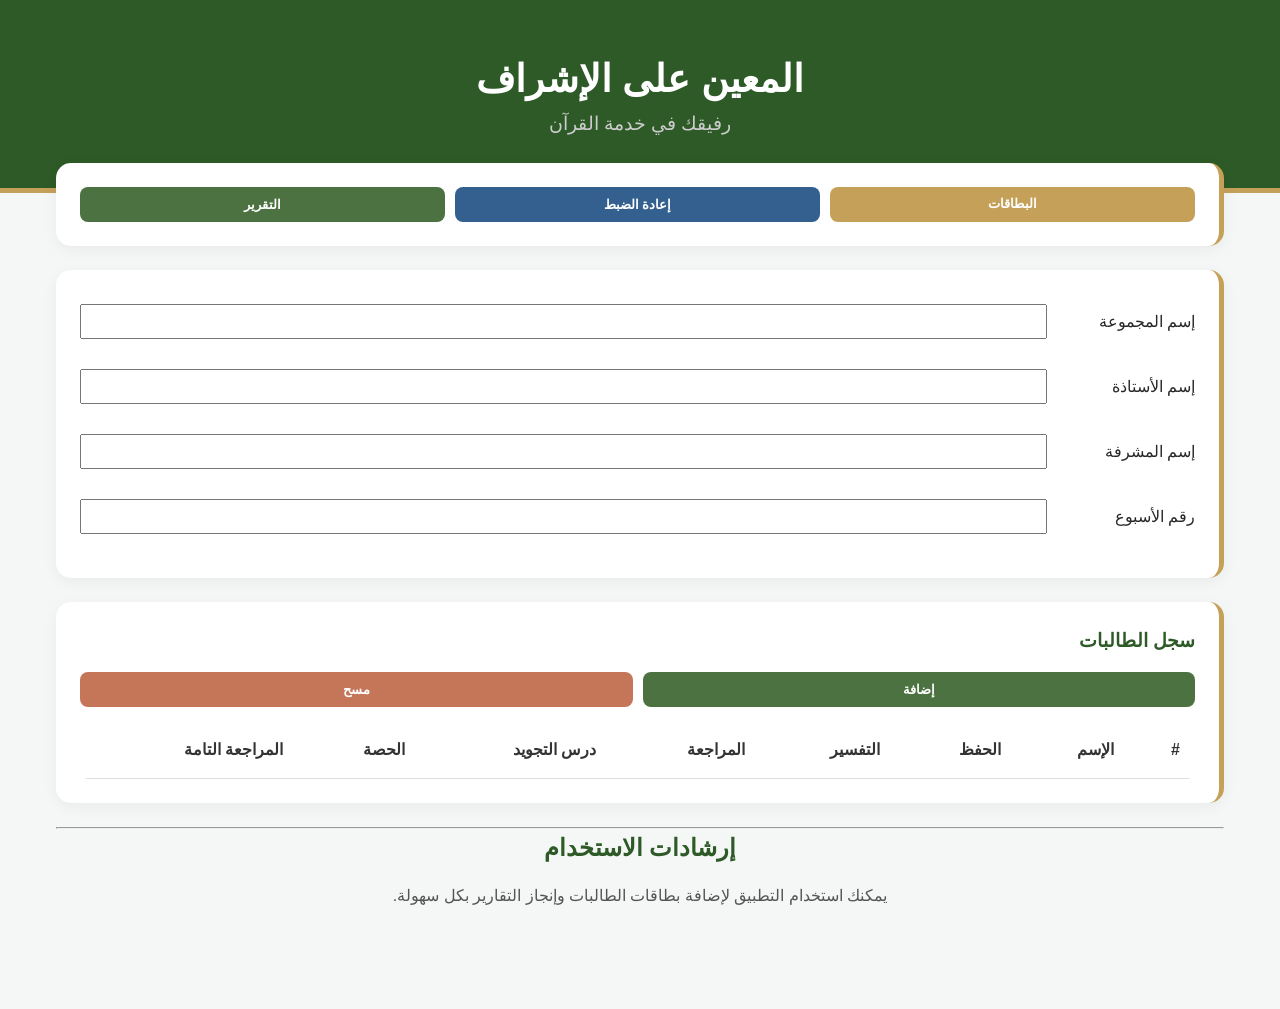
==== index.html @ 9bb84ff9 "Add files via upload" ====
<!DOCTYPE html>
<html lang="ar" dir="rtl">
<head>
    <meta charset="UTF-8">
    <meta name="viewport" content="width=device-width, initial-scale=1.0">
    <link rel="stylesheet" href="css/main.css">
    <link rel="manifest" href="manifest.json">
    <title>المعين - الصفحة الرئيسية</title>
</head>
<body>

    <header class="main-header">
        <h1 class="app-name"> المعين على الإشراف</h1>
        <p class="slogan">رفيقك في خدمة القرآن</p>
    </header>

    <main class="container">
        <!-- buttons container card -->
        <section class="feature-card">
            <div class="feature-info btns-container">
                <a href="cards.html" class="btn cards-link">البطاقات</a>
                <button class="btn refresh-btn" id="refresh-btn">إعادة الضبط</button>
                <button onclick="document.getElementById('copyReport').showModal()" class="btn copy-btn" >التقرير</button>
            </div>
        </section>
        <!-- inputs section -->
        <section class="feature-card inputs-container">
            <div class="feature-info">
                <div class="input-container">
                    <label class="label" for="group-name">إسم المجموعة</label>
                    <input type="text" id="group-name">
                </div>
                <div class="input-container">
                    <label for="teacher" class="label" >إسم الأستاذة</label>
                    <input type="text" id="teacher">
                </div>
                <div class="input-container">
                    <label for="admin" class="label">إسم المشرفة</label>
                    <input type="text" id="admin">
                </div>
                <div class="input-container">
                    <label for="week" class="label">رقم الأسبوع</label>
                    <input type="number" id="week">
                </div>
            </div>
        </section>
        <!-- logs section -->
        <section class="feature-card" id="listView">
            <div class="feature-info">
                <h3> سجل الطالبات</h3>
                <div class="btns-container">
                    <button class="btn add-btn" onclick="document.getElementById('entryModal').showModal()">إضافة</button>
                    <button class="btn clear-btn"  id="clear-table">مسح</button>
                </div>
                <div class="table-container" style="margin-top: 15px;">
                    <table id="logTable">
                        <thead>
                            <tr><th>#</th><th>الإسم</th><th>الحفظ</th><th>التفسير</th><th>المراجعة</th><th>درس التجويد</th><th>الحصة</th><th>المراجعة التامة</th></tr>
                        </thead>
                        <tbody id="tableBody">
                        </tbody>
                    </table>
                </div>                

            </div>
        </section>

        <hr class="divider">

        <section class="how-to-use">
            <a href="#"><h2>إرشادات الاستخدام</h2></a>
            <p>يمكنك استخدام التطبيق لإضافة بطاقات الطالبات وإنجاز التقارير بكل سهولة.</p>
            <button id="install-btn" style="display:none;" class="install-btn">تثبيت التطبيق</button>
        </section>
    </main>

    <!-- Add New Student -->
    <dialog id="entryModal">
        <h3>طالبة جديدة</h3>
        <input type="text" id="name" placeholder=" إسم الطالبة">
        <button class="btn add-btn " style="margin-bottom: 10px;" onclick="addStudent()">حفظ</button>
        <button class="btn close-btn"  onclick="document.getElementById('entryModal').close()">إلغاء</button>
    </dialog> 

    <dialog id="copyReport">
        <div class="copy-report-header">
            <button class="btn close-btn" style="width: fit-content;" onclick="document.getElementById('copyReport').close()" >X</button>
            <h3>المرجو الضغط على نوعية التقرير المراد إنجازها للنسخ.</h3>
        </div>
        <button class="btn copy-btn" onclick="document.getElementById('copyReport').close()" id="copy-btn" style="margin-top: 15px;">تقرير أسبوعي</button>
        <button class="btn refresh-btn" onclick="document.getElementById('copyReport').close()" style="margin-top: 15px;" >تقرير المعسكر</button>
    </dialog>
    <!-- Student Card -->
    <div id="detailView" class="hidden feature-card">
        <button class="btn back-btn"  onclick="showList()">←</button>
        <div class="detail-card">
            <h3>بطاقة الطالبة</h3>

            <div>
                <!-- Tafsir and hifz and review to be not editable -->
                <p class="dContainer"><strong>الإسم :</strong> <input type="text" id="dName"></p>
                <p class="dContainer"><strong>الحفظ :</strong> <input type="number" id="dHifz"></p>
                <p class="dContainer"><strong>التفسير :</strong> <input type="number" id="dTafsir"></p>
                <p class="dContainer"><strong>المراجعة :</strong> <input type="number" id="dReview"></p>
                <p class="dContainer"><strong>الحصة :</strong> <input type="number" id="dCourse"></p>
                <p class="dContainer"><strong>درس التجويد :</strong> <input type="number" id="dTajwid"></p>
                <!-- Catch Up Elements -->

                 <h4>إستدراك الطالبة:</h4>
                 <hr>
                <p class="dContainer"><strong>الحفظ :</strong> <input type="number" id="dHifzCatchUp"></p>
                <p class="dContainer"><strong>التفسير :</strong> <input type="number" id="dTafsirCatchUp"></p>
                <p class="dContainer"><strong>المراجعة :</strong> <input type="number" id="dReviewCatchUp"></p>
                <p class="dContainer"><strong> درس التجويد :</strong> <input type="number" id="dTajwidCatchUp"></p>
            </div>

            <div class="btn-container">
                <div class="btn add-btn" style="margin-top: 15px;" id="save-btn">حفظ التغييرات</div>
                <div class="btn clear-btn" style="margin-top: 15px;" id="delete-btn">حذف الطالبة</div>
            </div>

        </div>
    </div>

    <script src="js/main.js"></script>
</body>
</html>
---- css/main.css ----
:root {
    --primary-green: #2d5a27;
    --bg-light-green: #4b7240;
    --primary-green-transparent: #2d5a271d;
    --light-green: #e8f5e9;
    --gold: #c5a059;
    --gold-transparent: #dbc08f27;
    --text-dark: #333;
    --bg-dark: #282828;
    --bg-color: #f4f7f6;
    --bg-white: #ddd;
    --warning: #c57659;
    --blue: #007BFF;
    --light-blue: #34608f;
    --shadow: rgba(0,0,0,0.05);
}

* {
    box-sizing: border-box;
    margin: 0;
    padding: 0;
    font-family: 'Segoe UI', Tahoma, Geneva, Verdana, sans-serif;
}

body {
    background-color: var(--bg-color);
    color: var(--text-dark);
    line-height: 1.6;
}

.main-header {
    background-color: var(--primary-green);
    color: white;
    padding: 3rem 1rem;
    text-align: center;
    border-bottom: 5px solid var(--gold);
}

.app-name {
    font-size: 2.4rem;
    font-weight: bold;
}

.container {
    max-width: 1200px;
    margin: -30px auto 20px;
    padding: 0 1rem;
}

.feature-card {
    background: white;
    border-radius: 15px;
    padding: 1.5rem;
    margin-bottom: 1.5rem;
    box-shadow: 0 4px 15px var(--shadow);
    border-right: 5px solid var(--gold);
}

.feature-card h3 {
    color: var(--primary-green);
    margin-bottom: 1rem;
}
h4{
    color: var(--gold);
    margin-top: 10px;
}
a{
    text-decoration: none;
}

.slogan{
    font-size: 1.2rem;
    color: #ccc;

}

.how-to-use {
    text-align: center;
    padding-bottom: 3rem;
}

.how-to-use h2 {
    color: var(--primary-green);
    margin-bottom: 1rem;
}

.how-to-use p {
    margin-bottom: 2rem;
    color: #555;
}

.install-btn {
    background-color: var(--primary-green);
    color: white;
    border: none;
    padding: 12px 40px;
    border-radius: 25px;
    font-size: 1.1rem;
    cursor: pointer;
    box-shadow: 0 4px 10px var(--primary-green-transparent);
    transition: transform 0.2s, background-color 0.2s;
}

.install-btn:hover {
    background-color: #1e3d1a;
    transform: scale(1.05);
}


.links-container{
    display: flex;
    justify-content: space-between;
    align-items: center;
}
.links-container span a {
    text-decoration: none;
    color: #c5a059;
}
/* new */
.btns-container{
    display: flex;
    justify-content: center;
    align-items: center;
    gap: 10px;
}
a{
    text-decoration: none;
}
.btn{
    height: 35px;
    width: 100%;
    border: none;
    border-radius: 8px;
    color: white;
    font-weight: bold;
    font-size: 0.8rem;
    display: flex;
    justify-content: center;
    align-items: center;
    cursor: pointer;
}
.refresh-btn{
    background-color: var(--light-blue);
}
.copy-btn, .add-btn{
    background-color: var(--bg-light-green);
}
.clear-btn{
    background-color: var(--warning);
}
.cards-link{
    background-color: var(--gold);
}
.input-container{
    display: flex;
    justify-content: center;
    align-items: center;
    gap: 10px;
    margin-bottom: 10px;
}
.label{
    width: 160px;
    color: var(--bg-dark);
}

/* Table Styling */
.table-container { 
    width: 100%; 
    overflow-x: auto; 
    background: white; 
    border-radius: 8px; 

}
table { 
    width: 100%; 
    /* min-width: 400px;  */
    border-collapse: collapse; 
}
th, td { 
    border-bottom: 1px solid #ddd; 
    padding: 15px; 
    text-align: right; 
    cursor: pointer; 

}
tr:hover {  
    background-color: #f9f9f9; 
}
.cell{
    font-size: 0.7rem;
    min-width: 100px;
}

/* Modal & UI */
dialog { 
    border: none;
    border: 5px solid var(--warning);
    border-radius: 12px; 
    width: 90%; 
    max-width: 400px; 
    padding: 20px; 
    margin: auto;
}
input { 
    height: 35px;
    width: 100%; 
    padding: 12px; 
    margin: 10px 0; 
    box-sizing: border-box; 
}
.close-btn{
    border: none;
    background-color: transparent;
    color: #c57659;
    font-size: 1rem;
    font-weight: 600;
    cursor: pointer;
}

.hidden { 
    display: none; 
}

#detailView{
    width: 60%;
    max-width: 1000px;
    min-width: 345px;
    margin: auto;
    margin-bottom: 30px;
    position: relative;
}
#detailView input{
    width: 50% !important;
    /* max-width: 190px; */
} 
 .dContainer{
    display: flex;
    align-items: center;
    justify-content: space-between;
    margin-left: 10px;
    gap: 10px;
 }
.detail-card strong{
    width: fit-content;
}
.back-btn{
    background-color: transparent;
    color: #007BFF;
    position: absolute;
    top: 1.5rem;
    left: 10%;
    padding: 0;
    width: fit-content;
    overflow-x: visible;
}
.copy-report-header{
    display: flex;
    justify-content: space-between;
    gap: 20px;
    align-items: start;
}
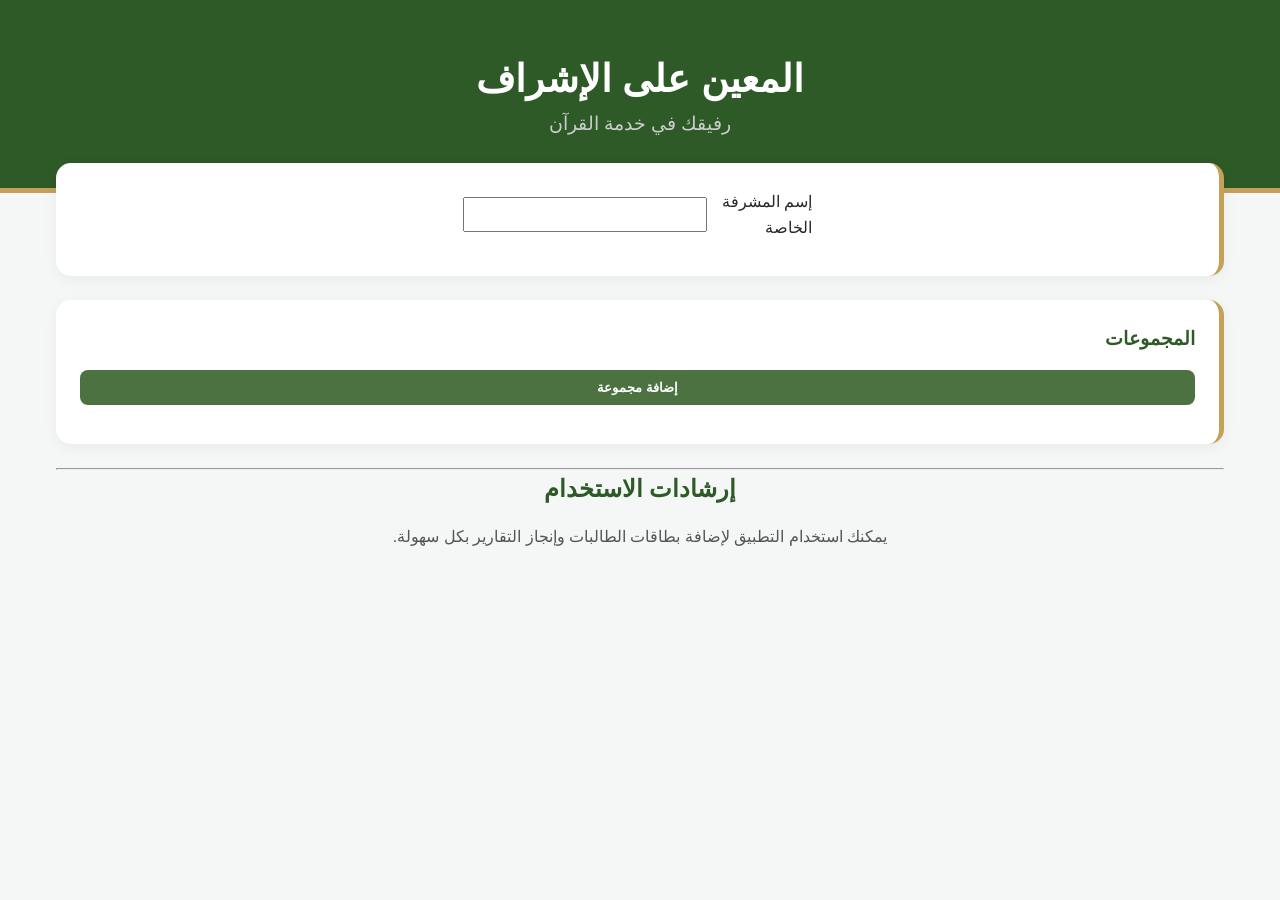
==== commit 78535d1b: "Update index.html" ====
--- a/index.html
+++ b/index.html
@@ -3,8 +3,8 @@
 <head>
     <meta charset="UTF-8">
     <meta name="viewport" content="width=device-width, initial-scale=1.0">
-    <link rel="stylesheet" href="css/main.css">
-    <link rel="manifest" href="manifest.json">
+    <link rel="stylesheet" href="css/home.css">
+    <link rel="manifest" href="manifest.json"> 
     <title>المعين - الصفحة الرئيسية</title>
 </head>
 <body>
@@ -15,51 +15,23 @@
     </header>
 
     <main class="container">
-        <!-- buttons container card -->
         <section class="feature-card">
             <div class="feature-info btns-container">
-                <a href="cards.html" class="btn cards-link">البطاقات</a>
-                <button class="btn refresh-btn" id="refresh-btn">إعادة الضبط</button>
-                <button onclick="document.getElementById('copyReport').showModal()" class="btn copy-btn" >التقرير</button>
-            </div>
-        </section>
-        <!-- inputs section -->
-        <section class="feature-card inputs-container">
-            <div class="feature-info">
                 <div class="input-container">
-                    <label class="label" for="group-name">إسم المجموعة</label>
-                    <input type="text" id="group-name">
-                </div>
-                <div class="input-container">
-                    <label for="teacher" class="label" >إسم الأستاذة</label>
-                    <input type="text" id="teacher">
-                </div>
-                <div class="input-container">
-                    <label for="admin" class="label">إسم المشرفة</label>
-                    <input type="text" id="admin">
-                </div>
-                <div class="input-container">
-                    <label for="week" class="label">رقم الأسبوع</label>
-                    <input type="number" id="week">
+                    <label class="label" for="admin-name">إسم المشرفة الخاصة</label>
+                    <input type="text" id="admin-name">
                 </div>
             </div>
         </section>
-        <!-- logs section -->
+
+        <!-- Groups section -->
         <section class="feature-card" id="listView">
             <div class="feature-info">
-                <h3> سجل الطالبات</h3>
+                <h3> المجموعات</h3>
                 <div class="btns-container">
-                    <button class="btn add-btn" onclick="document.getElementById('entryModal').showModal()">إضافة</button>
-                    <button class="btn clear-btn"  id="clear-table">مسح</button>
+                    <button class="btn add-btn" onclick="document.getElementById('addGroupModal').showModal()">إضافة مجموعة</button>
                 </div>
-                <div class="table-container" style="margin-top: 15px;">
-                    <table id="logTable">
-                        <thead>
-                            <tr><th>#</th><th>الإسم</th><th>الحفظ</th><th>التفسير</th><th>المراجعة</th><th>درس التجويد</th><th>الحصة</th><th>المراجعة التامة</th></tr>
-                        </thead>
-                        <tbody id="tableBody">
-                        </tbody>
-                    </table>
+                <div class="groups-container cards-grid" id="groupsContainer" style="margin-top: 15px;">
                 </div>                
 
             </div>
@@ -74,54 +46,18 @@
         </section>
     </main>
 
-    <!-- Add New Student -->
-    <dialog id="entryModal">
-        <h3>طالبة جديدة</h3>
-        <input type="text" id="name" placeholder=" إسم الطالبة">
-        <button class="btn add-btn " style="margin-bottom: 10px;" onclick="addStudent()">حفظ</button>
-        <button class="btn close-btn"  onclick="document.getElementById('entryModal').close()">إلغاء</button>
+    <!-- Add New Group -->
+    <dialog id="addGroupModal">
+        <button class="btn close-btn"  onclick="document.getElementById('addGroupModal').close()">X</button>
+        <h3>مجموعة جديدة</h3>
+        <input type="text" id="group-name" placeholder=" إسم المجموعة">
+        <input type="text" id="teacher-name" placeholder=" إسم أستاذة">
+        <button class="btn add-btn " id="addGroupBtn" style="margin-bottom: 10px;" onclick="document.getElementById('addGroupModal').close()">حفظ</button>
     </dialog> 
 
-    <dialog id="copyReport">
-        <div class="copy-report-header">
-            <button class="btn close-btn" style="width: fit-content;" onclick="document.getElementById('copyReport').close()" >X</button>
-            <h3>المرجو الضغط على نوعية التقرير المراد إنجازها للنسخ.</h3>
-        </div>
-        <button class="btn copy-btn" onclick="document.getElementById('copyReport').close()" id="copy-btn" style="margin-top: 15px;">تقرير أسبوعي</button>
-        <button class="btn refresh-btn" onclick="document.getElementById('copyReport').close()" style="margin-top: 15px;" >تقرير المعسكر</button>
-    </dialog>
-    <!-- Student Card -->
-    <div id="detailView" class="hidden feature-card">
-        <button class="btn back-btn"  onclick="showList()">←</button>
-        <div class="detail-card">
-            <h3>بطاقة الطالبة</h3>
 
-            <div>
-                <!-- Tafsir and hifz and review to be not editable -->
-                <p class="dContainer"><strong>الإسم :</strong> <input type="text" id="dName"></p>
-                <p class="dContainer"><strong>الحفظ :</strong> <input type="number" id="dHifz"></p>
-                <p class="dContainer"><strong>التفسير :</strong> <input type="number" id="dTafsir"></p>
-                <p class="dContainer"><strong>المراجعة :</strong> <input type="number" id="dReview"></p>
-                <p class="dContainer"><strong>الحصة :</strong> <input type="number" id="dCourse"></p>
-                <p class="dContainer"><strong>درس التجويد :</strong> <input type="number" id="dTajwid"></p>
-                <!-- Catch Up Elements -->
 
-                 <h4>إستدراك الطالبة:</h4>
-                 <hr>
-                <p class="dContainer"><strong>الحفظ :</strong> <input type="number" id="dHifzCatchUp"></p>
-                <p class="dContainer"><strong>التفسير :</strong> <input type="number" id="dTafsirCatchUp"></p>
-                <p class="dContainer"><strong>المراجعة :</strong> <input type="number" id="dReviewCatchUp"></p>
-                <p class="dContainer"><strong> درس التجويد :</strong> <input type="number" id="dTajwidCatchUp"></p>
-            </div>
 
-            <div class="btn-container">
-                <div class="btn add-btn" style="margin-top: 15px;" id="save-btn">حفظ التغييرات</div>
-                <div class="btn clear-btn" style="margin-top: 15px;" id="delete-btn">حذف الطالبة</div>
-            </div>
-
-        </div>
-    </div>
-
-    <script src="js/main.js"></script>
+    <script src="js/home.js"></script>
 </body>
-</html>+</html>
--- a/css/home.css
+++ b/css/home.css
@@ -0,0 +1,304 @@
+:root {
+    --primary-green: #2d5a27;
+    --bg-light-green: #4b7240;
+    --primary-green-transparent: #2d5a271d;
+    --light-green: #e8f5e9;
+    --gold: #c5a059;
+    --gold-transparent: #dbc08f27;
+    --text-dark: #333;
+    --bg-dark: #282828;
+    --bg-color: #f4f7f6;
+    --bg-white: #ddd;
+    --warning: #c57659;
+    --blue: #007BFF;
+    --light-blue: #34608f;
+    --shadow: rgba(0,0,0,0.05);
+}
+
+* {
+    box-sizing: border-box;
+    margin: 0;
+    padding: 0;
+    font-family: 'Segoe UI', Tahoma, Geneva, Verdana, sans-serif;
+}
+
+body {
+    background-color: var(--bg-color);
+    color: var(--text-dark);
+    line-height: 1.6;
+}
+
+.main-header {
+    background-color: var(--primary-green);
+    color: white;
+    padding: 3rem 1rem;
+    text-align: center;
+    border-bottom: 5px solid var(--gold);
+}
+
+.app-name {
+    font-size: 2.4rem;
+    font-weight: bold;
+}
+
+.container {
+    max-width: 1200px;
+    margin: -30px auto 20px;
+    padding: 0 1rem;
+}
+
+.feature-card {
+    background: white;
+    border-radius: 15px;
+    padding: 1.5rem;
+    margin-bottom: 1.5rem;
+    box-shadow: 0 4px 15px var(--shadow);
+    border-right: 5px solid var(--gold);
+}
+
+.feature-card h3 {
+    color: var(--primary-green);
+    margin-bottom: 1rem;
+}
+h4{
+    color: var(--gold);
+    margin-top: 10px;
+}
+a{
+    text-decoration: none;
+}
+
+.slogan{
+    font-size: 1.2rem;
+    color: #ccc;
+
+}
+
+.how-to-use {
+    text-align: center;
+    padding-bottom: 3rem;
+}
+
+.how-to-use h2 {
+    color: var(--primary-green);
+    margin-bottom: 1rem;
+}
+
+.how-to-use p {
+    margin-bottom: 2rem;
+    color: #555;
+}
+
+.install-btn {
+    background-color: var(--primary-green);
+    color: white;
+    border: none;
+    padding: 12px 40px;
+    border-radius: 25px;
+    font-size: 1.1rem;
+    cursor: pointer;
+    box-shadow: 0 4px 10px var(--primary-green-transparent);
+    transition: transform 0.2s, background-color 0.2s;
+}
+
+.install-btn:hover {
+    background-color: #1e3d1a;
+    transform: scale(1.05);
+}
+
+/* new */
+.btns-container{
+    display: flex;
+    justify-content: center;
+    align-items: center;
+    gap: 10px;
+}
+a{
+    text-decoration: none;
+}
+.btn{
+    height: 35px;
+    width: 100%;
+    border: none;
+    border-radius: 8px;
+    color: white;
+    font-weight: bold;
+    font-size: 0.8rem;
+    display: flex;
+    justify-content: center;
+    align-items: center;
+    cursor: pointer;
+}
+.add-btn{
+    background-color: var(--bg-light-green);
+}
+.input-container{
+    display: flex;
+    justify-content: center;
+    align-items: center;
+    gap: 10px;
+    margin-bottom: 10px;
+}
+.label{
+    color: var(--bg-dark);
+}
+
+
+
+/* Modal & UI */
+dialog { 
+    border: none;
+    border: 5px solid var(--warning);
+    border-radius: 12px; 
+    width: 90%; 
+    max-width: 400px; 
+    padding: 20px; 
+    margin: auto;
+}
+input { 
+    height: 35px;
+    width: 100%; 
+    padding: 12px; 
+    margin: 10px 0; 
+    box-sizing: border-box; 
+}
+.close-btn{
+    border: none;
+    background-color: transparent;
+    color: #c57659;
+    font-size: 1rem;
+    font-weight: 600;
+    cursor: pointer;
+    width: fit-content;
+    margin-right: 10px;
+
+}
+.group-btn{
+    border: none;
+    background-color: transparent;
+    color: var(--primary-green);
+    font-size: 1rem;
+    font-weight: 600;
+    width: 100%;
+    cursor: pointer;
+}
+.hidden { 
+    display: none; 
+}
+.groups-container{
+    display: grid;
+    grid-template-columns: 1fr 1fr 1fr 1fr;
+    max-width: 1200px;
+    gap: 20px;
+    margin: 5px auto;
+}
+.card-container{
+    display: flex;
+    justify-content: center;
+    align-items: center;
+    gap: 15px;
+    box-shadow: 0 4px 15px var(--shadow);
+    border-radius: 8px;
+    padding: 10px;
+    border-right: 4px solid var(--gold);
+    border-bottom: 4px solid var(--gold);
+}
+.cards-grid {
+    display: grid;
+    grid-template-columns: repeat(auto-fill, minmax(280px, 1fr));
+    gap: 1.5rem;
+    max-width: 1200px;
+    margin: 0 auto;
+}
+.group-card {
+    position: relative;
+    background-color: #ffffff;
+    border-radius: 12px;
+    border-top: 5px solid var(--primary-green);
+    box-shadow: 0 4px 12px var(--shadow);
+    padding: 2.25rem 1.5rem 1.5rem 1.5rem;
+    display: flex;
+    flex-direction: column;
+    gap: 1rem;
+    transition: transform 0.2s ease, box-shadow 0.2s ease;
+}
+
+.group-card:hover {
+    transform: translateY(-4px);
+    box-shadow: 0 8px 20px rgba(0, 0, 0, 0.1);
+}
+
+/* Close Button Styling */
+.close-btn {
+    position: absolute;
+    top: 10px;
+    left: 12px;
+    background: transparent;
+    border: none;
+    color: var(--warning);
+    font-size: 1.2rem;
+    font-weight: bold;
+    cursor: pointer;
+    width: 28px;
+    height: 28px;
+    border-radius: 50%;
+    display: flex;
+    align-items: center;
+    justify-content: center;
+    transition: background-color 0.2s ease, color 0.2s ease;
+}
+
+.close-btn:hover {
+    background-color: rgba(197, 118, 89, 0.15);
+    color: #a35338;
+}
+
+.group-title {
+    color: var(--primary-green);
+    font-size: 1.25rem;
+    font-weight: 700;
+    border-bottom: 1px solid var(--bg-white);
+    padding-bottom: 0.75rem;
+}
+
+.card-info {
+    display: flex;
+    flex-direction: column;
+    gap: 0.75rem;
+}
+
+.info-row {
+    display: flex;
+    justify-content: space-between;
+    align-items: center;
+    font-size: 0.95rem;
+}
+
+.info-label {
+    color: var(--bg-dark);
+    opacity: 0.8;
+}
+
+.students-badge {
+    background-color: var(--gold-transparent);
+    color: var(--gold);
+    padding: 0.25rem 0.75rem;
+    border-radius: 20px;
+    font-weight: 600;
+    border: 1px solid var(--gold);
+}
+
+.date-badge {
+    background-color: var(--primary-green-transparent);
+    color: var(--primary-green);
+    padding: 0.25rem 0.75rem;
+    border-radius: 6px;
+    font-size: 0.85rem;
+}
+
+/* Make it stack on mobile */
+@media (max-width: 768px) {
+    .data-container{
+        grid-template-columns: 1fr;
+    }
+}
